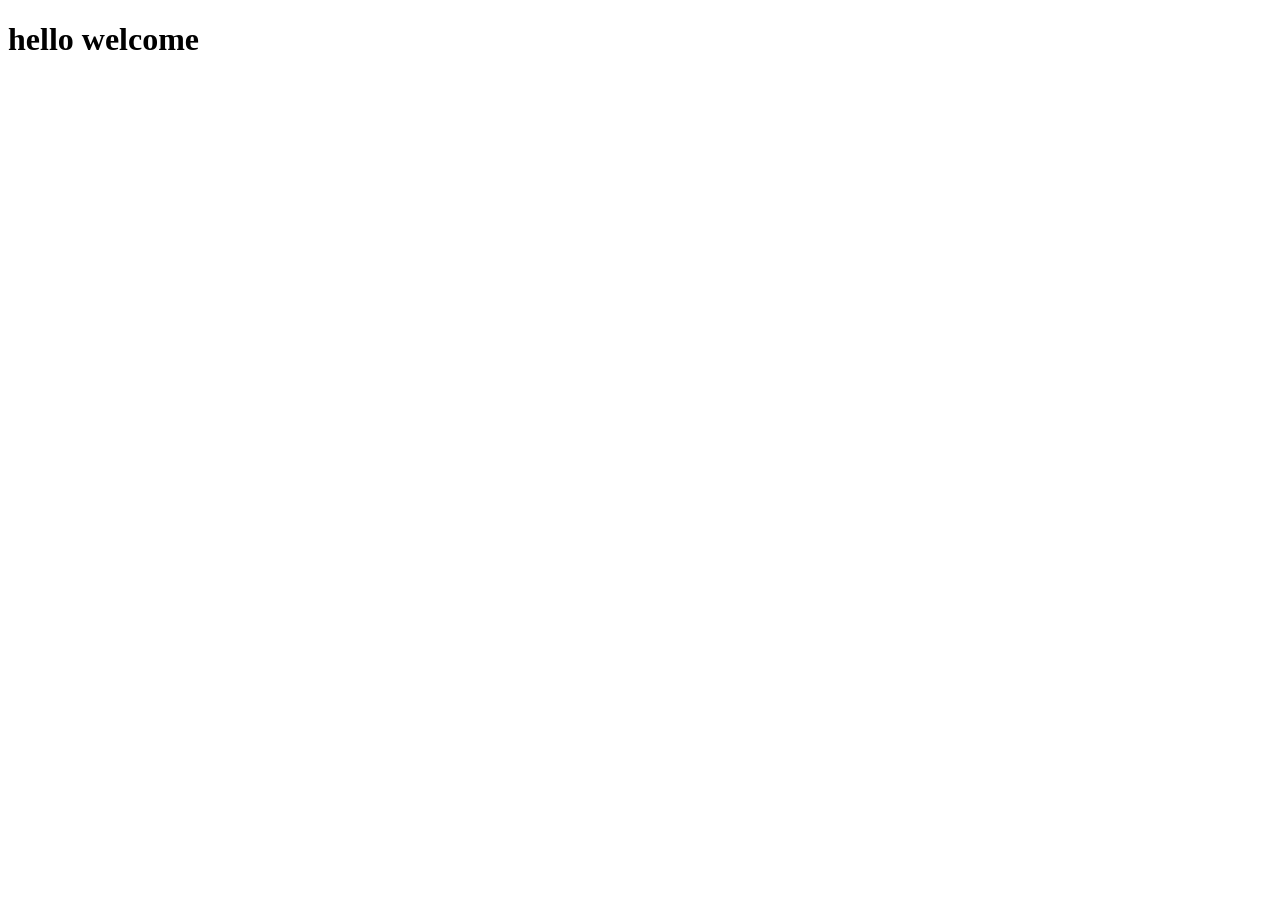
==== index2.html @ cd3be1b5 "Add files via upload" ====
<!DOCTYPE html>
<html lang="en">
<head>
    <meta charset="UTF-8">
    <meta name="viewport" content="width=device-width, initial-scale=1.0">
    <title>Document</title>
</head>
<body>
    <h1>hello welcome
        
    </h1>
</body>
</html>
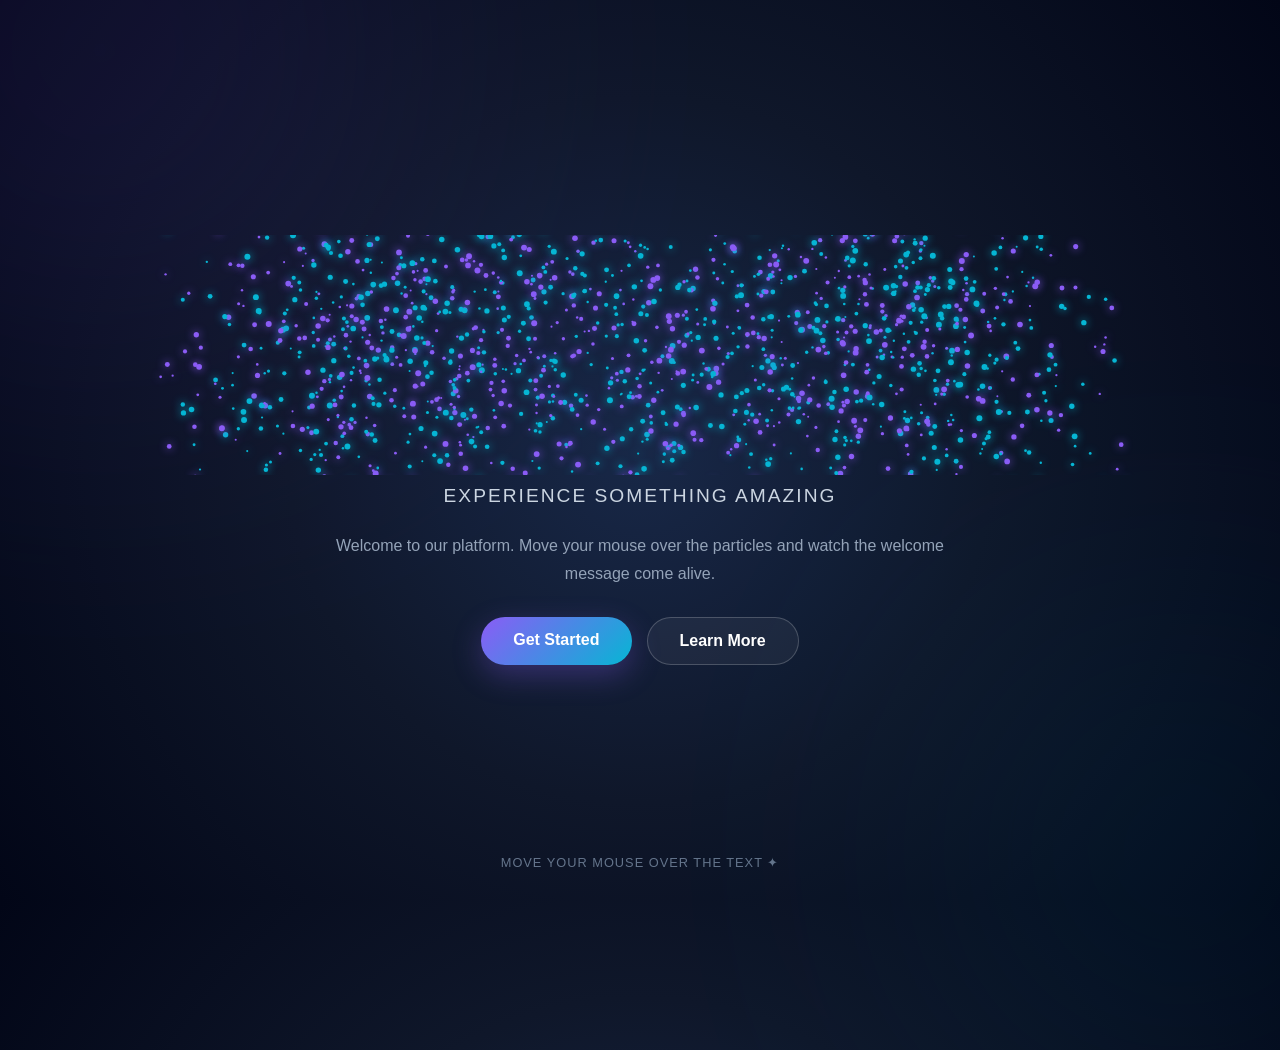
==== commit 8b32b0ba: "Update index2.html" ====
--- a/index2.html
+++ b/index2.html
@@ -3,11 +3,447 @@
 <head>
     <meta charset="UTF-8">
     <meta name="viewport" content="width=device-width, initial-scale=1.0">
-    <title>Document</title>
+
+    <title>Welcome</title>
+
+    <style>
+        * {
+            margin: 0;
+            padding: 0;
+            box-sizing: border-box;
+        }
+
+        body {
+            min-height: 100vh;
+            background: radial-gradient(
+                circle at center,
+                #182848 0%,
+                #0f172a 45%,
+                #020617 100%
+            );
+            color: white;
+            font-family: Arial, Helvetica, sans-serif;
+            overflow: hidden;
+        }
+
+        .welcome-page {
+            min-height: 100vh;
+            width: 100%;
+            display: flex;
+            flex-direction: column;
+            align-items: center;
+            justify-content: center;
+            position: relative;
+        }
+
+        /* Background glow */
+        .welcome-page::before {
+            content: "";
+            position: absolute;
+            width: 500px;
+            height: 500px;
+            background: #8b5cf6;
+            filter: blur(180px);
+            opacity: 0.18;
+            border-radius: 50%;
+            top: -200px;
+            left: -150px;
+        }
+
+        .welcome-page::after {
+            content: "";
+            position: absolute;
+            width: 400px;
+            height: 400px;
+            background: #06b6d4;
+            filter: blur(160px);
+            opacity: 0.12;
+            border-radius: 50%;
+            bottom: -150px;
+            right: -100px;
+        }
+
+        .content {
+            width: min(1200px, 95%);
+            text-align: center;
+            z-index: 2;
+        }
+
+        /* YOUR PARTICLE TEXT CSS */
+        .particle-text {
+            position: relative;
+            display: block;
+            width: 100%;
+            height: 100%;
+            min-height: 240px;
+            overflow: hidden;
+            touch-action: none;
+            isolation: isolate;
+        }
+
+        .particle-text__canvas {
+            position: absolute;
+            inset: 0;
+            display: block;
+            width: 100%;
+            height: 100%;
+            cursor: pointer;
+        }
+
+        .particle-text__sr {
+            position: absolute;
+            width: 1px;
+            height: 1px;
+            padding: 0;
+            margin: -1px;
+            overflow: hidden;
+            clip: rect(0, 0, 0, 0);
+            white-space: nowrap;
+            border: 0;
+        }
+
+        .subtitle {
+            font-size: 1.2rem;
+            color: #cbd5e1;
+            margin-top: 10px;
+            letter-spacing: 2px;
+            animation: fadeUp 1.5s ease;
+        }
+
+        .description {
+            max-width: 650px;
+            margin: 25px auto;
+            color: #94a3b8;
+            font-size: 1rem;
+            line-height: 1.7;
+        }
+
+        .buttons {
+            display: flex;
+            justify-content: center;
+            gap: 15px;
+            margin-top: 30px;
+            flex-wrap: wrap;
+        }
+
+        .btn {
+            padding: 14px 32px;
+            border-radius: 30px;
+            text-decoration: none;
+            font-size: 1rem;
+            font-weight: bold;
+            transition: 0.3s ease;
+        }
+
+        .btn-primary {
+            background: linear-gradient(135deg, #8b5cf6, #06b6d4);
+            color: white;
+            box-shadow: 0 10px 30px rgba(139, 92, 246, 0.3);
+        }
+
+        .btn-primary:hover {
+            transform: translateY(-4px);
+            box-shadow: 0 15px 40px rgba(139, 92, 246, 0.5);
+        }
+
+        .btn-secondary {
+            color: white;
+            border: 1px solid rgba(255,255,255,0.2);
+            background: rgba(255,255,255,0.05);
+        }
+
+        .btn-secondary:hover {
+            background: rgba(255,255,255,0.12);
+            transform: translateY(-4px);
+        }
+
+        .hint {
+            position: absolute;
+            bottom: 30px;
+            color: #64748b;
+            font-size: 0.8rem;
+            letter-spacing: 1px;
+            animation: pulse 2s infinite;
+        }
+
+        @keyframes fadeUp {
+            from {
+                opacity: 0;
+                transform: translateY(25px);
+            }
+
+            to {
+                opacity: 1;
+                transform: translateY(0);
+            }
+        }
+
+        @keyframes pulse {
+            0%, 100% {
+                opacity: 0.4;
+            }
+
+            50% {
+                opacity: 1;
+            }
+        }
+
+        @media (max-width: 600px) {
+            .particle-text {
+                min-height: 180px;
+            }
+
+            .subtitle {
+                font-size: 0.9rem;
+            }
+
+            .description {
+                font-size: 0.9rem;
+                padding: 0 15px;
+            }
+        }
+    </style>
 </head>
+
 <body>
-    <h1>hello welcome
-        
-    </h1>
+
+    <main class="welcome-page">
+
+        <div class="content">
+
+            <div class="particle-text" aria-label="WELCOME">
+                <canvas
+                    id="particleCanvas"
+                    class="particle-text__canvas"
+                    aria-hidden="true">
+                </canvas>
+
+                <span class="particle-text__sr">
+                    WELCOME
+                </span>
+            </div>
+
+            <p class="subtitle">
+                EXPERIENCE SOMETHING AMAZING
+            </p>
+
+            <p class="description">
+                Welcome to our platform. Move your mouse over the particles
+                and watch the welcome message come alive.
+            </p>
+
+            <div class="buttons">
+                <a href="index2.html" class="btn btn-primary">
+                    Get Started
+                </a>
+
+                <a href="#about" class="btn btn-secondary">
+                    Learn More
+                </a>
+            </div>
+
+        </div>
+
+        <div class="hint">
+            MOVE YOUR MOUSE OVER THE TEXT ✦
+        </div>
+
+    </main>
+
+
+    <script>
+        const canvas = document.getElementById("particleCanvas");
+        const container = document.querySelector(".particle-text");
+        const ctx = canvas.getContext("2d");
+
+        let particles = [];
+        let mouse = {
+            x: null,
+            y: null,
+            radius: 100
+        };
+
+        function resizeCanvas() {
+            const rect = container.getBoundingClientRect();
+
+            canvas.width = rect.width;
+            canvas.height = rect.height;
+
+            createParticles();
+        }
+
+
+        function createParticles() {
+
+            particles = [];
+
+            const offscreenCanvas = document.createElement("canvas");
+            const offCtx = offscreenCanvas.getContext("2d");
+
+            offscreenCanvas.width = canvas.width;
+            offscreenCanvas.height = canvas.height;
+
+            let fontSize = Math.min(canvas.width * 0.16, 150);
+
+            if (canvas.width < 600) {
+                fontSize = canvas.width * 0.13;
+            }
+
+            offCtx.fillStyle = "white";
+            offCtx.textAlign = "center";
+            offCtx.textBaseline = "middle";
+
+            offCtx.font = `900 ${fontSize}px Arial`;
+
+            offCtx.fillText(
+                "WELCOME",
+                canvas.width / 2,
+                canvas.height / 2
+            );
+
+            const imageData = offCtx.getImageData(
+                0,
+                0,
+                canvas.width,
+                canvas.height
+            );
+
+            const density = 5;
+
+            for (let y = 0; y < canvas.height; y += density) {
+
+                for (let x = 0; x < canvas.width; x += density) {
+
+                    const index = (y * canvas.width + x) * 4;
+
+                    if (imageData.data[index + 3] > 128) {
+
+                        particles.push({
+                            x: x + (Math.random() - 0.5) * 250,
+                            y: y + (Math.random() - 0.5) * 250,
+
+                            targetX: x,
+                            targetY: y,
+
+                            size: Math.random() * 2 + 1,
+
+                            speed: Math.random() * 0.08 + 0.04,
+
+                            color: Math.random() > 0.5
+                                ? "#8b5cf6"
+                                : "#06b6d4"
+                        });
+                    }
+                }
+            }
+        }
+
+
+        function animate() {
+
+            ctx.clearRect(
+                0,
+                0,
+                canvas.width,
+                canvas.height
+            );
+
+            particles.forEach(particle => {
+
+                let dx = particle.targetX - particle.x;
+                let dy = particle.targetY - particle.y;
+
+                particle.x += dx * particle.speed;
+                particle.y += dy * particle.speed;
+
+
+                if (mouse.x !== null) {
+
+                    let mouseDx = particle.x - mouse.x;
+                    let mouseDy = particle.y - mouse.y;
+
+                    let distance = Math.sqrt(
+                        mouseDx * mouseDx +
+                        mouseDy * mouseDy
+                    );
+
+                    if (distance < mouse.radius) {
+
+                        let force =
+                            (mouse.radius - distance) /
+                            mouse.radius;
+
+                        particle.x +=
+                            (mouseDx / distance) *
+                            force * 15;
+
+                        particle.y +=
+                            (mouseDy / distance) *
+                            force * 15;
+                    }
+                }
+
+
+                ctx.fillStyle = particle.color;
+
+                ctx.shadowBlur = 8;
+                ctx.shadowColor = particle.color;
+
+                ctx.beginPath();
+
+                ctx.arc(
+                    particle.x,
+                    particle.y,
+                    particle.size,
+                    0,
+                    Math.PI * 2
+                );
+
+                ctx.fill();
+
+                ctx.shadowBlur = 0;
+            });
+
+            requestAnimationFrame(animate);
+        }
+
+
+        canvas.addEventListener("mousemove", event => {
+
+            const rect = canvas.getBoundingClientRect();
+
+            mouse.x = event.clientX - rect.left;
+            mouse.y = event.clientY - rect.top;
+        });
+
+
+        canvas.addEventListener("mouseleave", () => {
+
+            mouse.x = null;
+            mouse.y = null;
+        });
+
+
+        canvas.addEventListener("click", () => {
+
+            particles.forEach(particle => {
+
+                particle.x =
+                    particle.targetX +
+                    (Math.random() - 0.5) * 300;
+
+                particle.y =
+                    particle.targetY +
+                    (Math.random() - 0.5) * 300;
+            });
+        });
+
+
+        window.addEventListener("resize", resizeCanvas);
+
+        resizeCanvas();
+        animate();
+    </script>
+
 </body>
-</html>+</html>
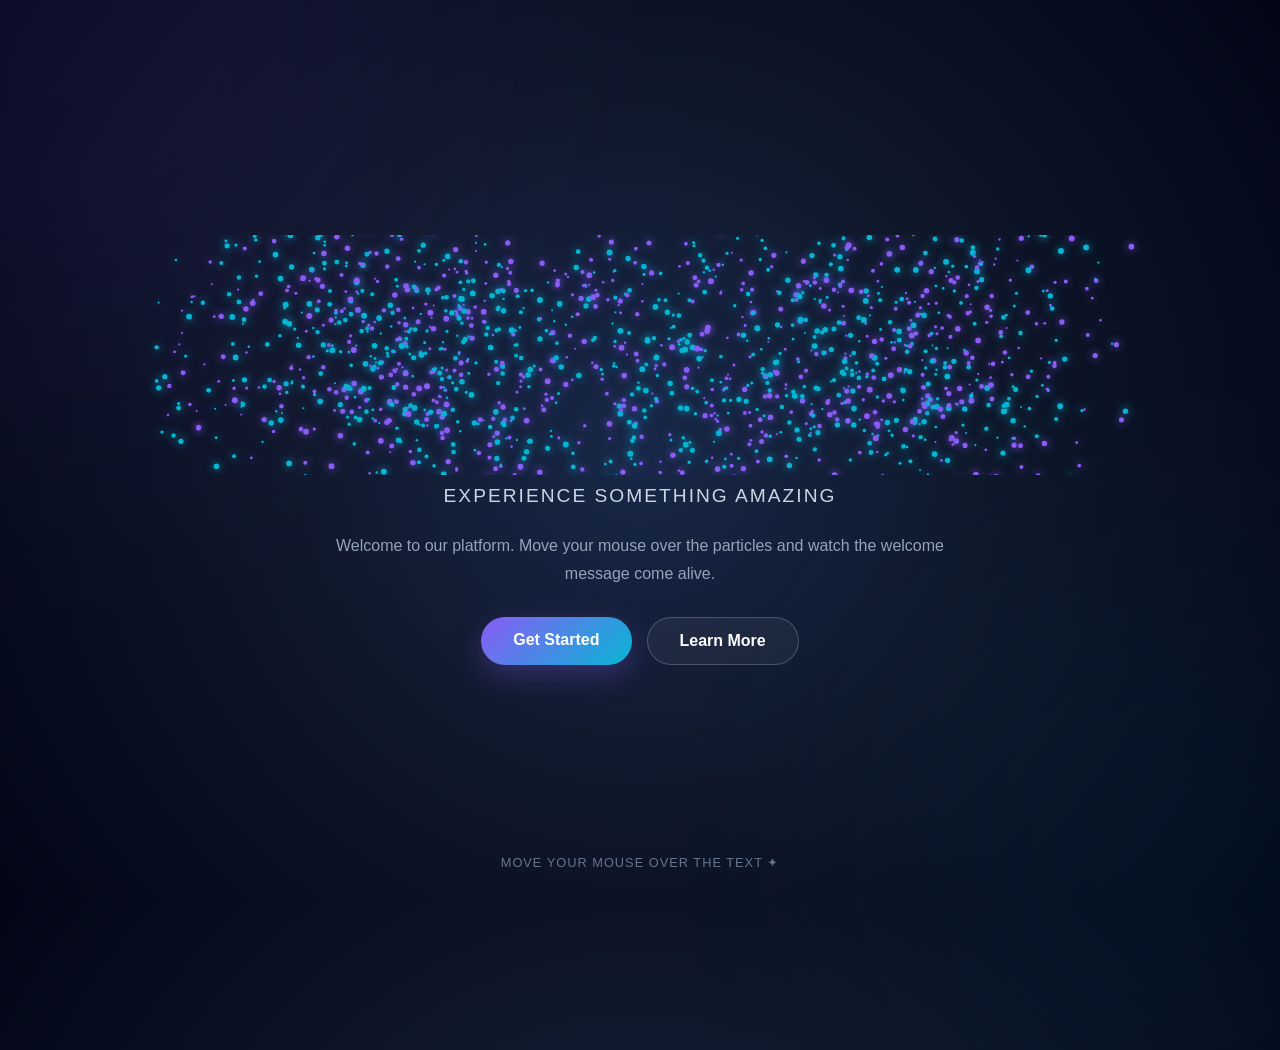
==== commit 8da865af: "Update index2.html" ====
--- a/index2.html
+++ b/index2.html
@@ -219,7 +219,7 @@
                 </canvas>
 
                 <span class="particle-text__sr">
-                    WELCOME
+                    WELCOME ASHISH
                 </span>
             </div>
 
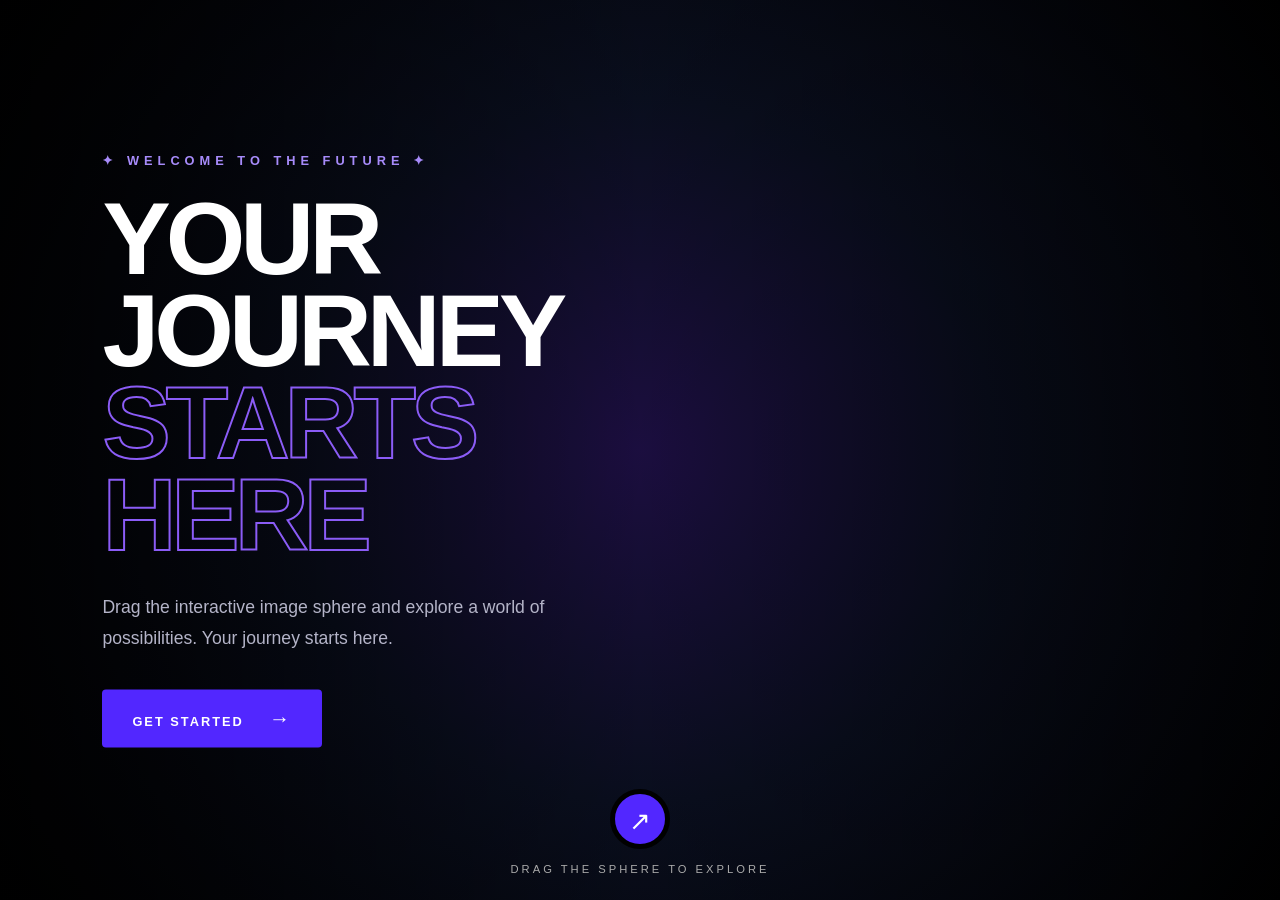
==== commit b40d1892: "Update index2.html" ====
--- a/index2.html
+++ b/index2.html
@@ -13,193 +13,301 @@
             box-sizing: border-box;
         }
 
+        html,
         body {
-            min-height: 100vh;
-            background: radial-gradient(
-                circle at center,
-                #182848 0%,
-                #0f172a 45%,
-                #020617 100%
-            );
-            color: white;
-            font-family: Arial, Helvetica, sans-serif;
-            overflow: hidden;
-        }
-
-        .welcome-page {
-            min-height: 100vh;
-            width: 100%;
-            display: flex;
-            flex-direction: column;
-            align-items: center;
-            justify-content: center;
-            position: relative;
-        }
-
-        /* Background glow */
-        .welcome-page::before {
-            content: "";
-            position: absolute;
-            width: 500px;
-            height: 500px;
-            background: #8b5cf6;
-            filter: blur(180px);
-            opacity: 0.18;
-            border-radius: 50%;
-            top: -200px;
-            left: -150px;
-        }
-
-        .welcome-page::after {
-            content: "";
-            position: absolute;
-            width: 400px;
-            height: 400px;
-            background: #06b6d4;
-            filter: blur(160px);
-            opacity: 0.12;
-            border-radius: 50%;
-            bottom: -150px;
-            right: -100px;
-        }
-
-        .content {
-            width: min(1200px, 95%);
-            text-align: center;
-            z-index: 2;
-        }
-
-        /* YOUR PARTICLE TEXT CSS */
-        .particle-text {
-            position: relative;
-            display: block;
             width: 100%;
             height: 100%;
-            min-height: 240px;
             overflow: hidden;
+            font-family: Arial, Helvetica, sans-serif;
+            background: #000;
+            color: white;
+        }
+
+        /* ================================
+           INFINITE GRID MENU CANVAS
+        ================================= */
+
+        #infinite-grid-menu-canvas {
+            cursor: grab;
+            width: 100%;
+            height: 100%;
+            overflow: hidden;
+            position: relative;
+            outline: none;
+            display: block;
             touch-action: none;
-            isolation: isolate;
-        }
-
-        .particle-text__canvas {
+        }
+
+        #infinite-grid-menu-canvas:active {
+            cursor: grabbing;
+        }
+
+        /* ================================
+           PAGE
+        ================================= */
+
+        .welcome-page {
+            position: relative;
+            width: 100%;
+            height: 100vh;
+            overflow: hidden;
+            background:
+                radial-gradient(circle at 50% 50%,
+                    #20104a 0%,
+                    #0b1022 45%,
+                    #000 100%);
+        }
+
+        /* Dark overlay */
+
+        .overlay {
             position: absolute;
             inset: 0;
+            z-index: 2;
+            pointer-events: none;
+            background:
+                linear-gradient(
+                    90deg,
+                    rgba(0, 0, 0, 0.78) 0%,
+                    rgba(0, 0, 0, 0.15) 50%,
+                    rgba(0, 0, 0, 0.55) 100%
+                );
+        }
+
+        /* ================================
+           LEFT WELCOME CONTENT
+        ================================= */
+
+        .welcome-content {
+            position: absolute;
+            z-index: 5;
+            left: 8%;
+            top: 50%;
+            transform: translateY(-50%);
+            max-width: 650px;
+            pointer-events: none;
+        }
+
+        .small-title {
+            color: #a78bfa;
+            font-size: 0.8rem;
+            letter-spacing: 5px;
+            margin-bottom: 25px;
+            font-weight: bold;
+        }
+
+        .welcome-content h1 {
+            font-size: clamp(3.5rem, 8vw, 8rem);
+            line-height: 0.9;
+            font-weight: 900;
+            letter-spacing: -5px;
+            margin-bottom: 30px;
+        }
+
+        .welcome-content h1 span {
             display: block;
-            width: 100%;
-            height: 100%;
+            color: transparent;
+            -webkit-text-stroke: 2px #8b5cf6;
+        }
+
+        .welcome-description {
+            max-width: 500px;
+            color: #b4b4c8;
+            font-size: 1.1rem;
+            line-height: 1.8;
+            margin-bottom: 35px;
+        }
+
+        /* ================================
+           START BUTTON
+        ================================= */
+
+        .start-button {
+            pointer-events: auto;
+            border: none;
+            background: #5227ff;
+            color: white;
+            padding: 17px 30px;
+            font-size: 0.8rem;
+            font-weight: 800;
+            letter-spacing: 2px;
             cursor: pointer;
-        }
-
-        .particle-text__sr {
+            transition: 0.3s ease;
+            border-radius: 4px;
+        }
+
+        .start-button span {
+            margin-left: 20px;
+            font-size: 1.3rem;
+        }
+
+        .start-button:hover {
+            background: white;
+            color: #5227ff;
+            transform: translateY(-5px);
+            box-shadow: 0 15px 50px rgba(82, 39, 255, 0.5);
+        }
+
+        /* ================================
+           ACTIVE FACE TITLE
+        ================================= */
+
+        .face-title {
+            user-select: none;
             position: absolute;
-            width: 1px;
-            height: 1px;
-            padding: 0;
-            margin: -1px;
-            overflow: hidden;
-            clip: rect(0, 0, 0, 0);
-            white-space: nowrap;
-            border: 0;
-        }
-
-        .subtitle {
+            z-index: 10;
+            font-weight: 900;
+            font-size: 3rem;
+            left: 1.6em;
+            top: 50%;
+        }
+
+        .face-title {
+            position: absolute;
+            top: 50%;
+            transform: translate(20%, -50%);
+        }
+
+        .face-title.active {
+            opacity: 1;
+            transform: translate(20%, -50%);
+            pointer-events: auto;
+            transition: 0.5s ease;
+        }
+
+        .face-title.inactive {
+            pointer-events: none;
+            opacity: 0;
+            transition: 0.1s ease;
+        }
+
+        /* ================================
+           FACE DESCRIPTION
+        ================================= */
+
+        .face-description {
+            user-select: none;
+            position: absolute;
+            z-index: 10;
+            max-width: 10ch;
+            top: 50%;
             font-size: 1.2rem;
-            color: #cbd5e1;
-            margin-top: 10px;
-            letter-spacing: 2px;
-            animation: fadeUp 1.5s ease;
-        }
-
-        .description {
-            max-width: 650px;
-            margin: 25px auto;
-            color: #94a3b8;
-            font-size: 1rem;
-            line-height: 1.7;
-        }
-
-        .buttons {
-            display: flex;
-            justify-content: center;
-            gap: 15px;
-            margin-top: 30px;
-            flex-wrap: wrap;
-        }
-
-        .btn {
-            padding: 14px 32px;
-            border-radius: 30px;
-            text-decoration: none;
-            font-size: 1rem;
-            font-weight: bold;
-            transition: 0.3s ease;
-        }
-
-        .btn-primary {
-            background: linear-gradient(135deg, #8b5cf6, #06b6d4);
-            color: white;
-            box-shadow: 0 10px 30px rgba(139, 92, 246, 0.3);
-        }
-
-        .btn-primary:hover {
-            transform: translateY(-4px);
-            box-shadow: 0 15px 40px rgba(139, 92, 246, 0.5);
-        }
-
-        .btn-secondary {
-            color: white;
-            border: 1px solid rgba(255,255,255,0.2);
-            background: rgba(255,255,255,0.05);
-        }
-
-        .btn-secondary:hover {
-            background: rgba(255,255,255,0.12);
-            transform: translateY(-4px);
-        }
-
-        .hint {
+            right: 1%;
+            transform: translate(0, -50%);
+        }
+
+        .face-description.active {
+            opacity: 1;
+            transform: translate(-90%, -50%);
+            pointer-events: auto;
+            transition: 0.5s ease;
+        }
+
+        .face-description.inactive {
+            pointer-events: none;
+            transform: translate(-60%, -50%);
+            opacity: 0;
+            transition: 0.1s ease;
+        }
+
+        /* ================================
+           ROUND ACTION BUTTON
+        ================================= */
+
+        .action-button {
             position: absolute;
-            bottom: 30px;
-            color: #64748b;
-            font-size: 0.8rem;
-            letter-spacing: 1px;
-            animation: pulse 2s infinite;
-        }
-
-        @keyframes fadeUp {
-            from {
-                opacity: 0;
-                transform: translateY(25px);
-            }
-
-            to {
+            left: 50%;
+            z-index: 10;
+            width: 60px;
+            height: 60px;
+            display: grid;
+            place-items: center;
+            background: #5227ff;
+            border: none;
+            border-radius: 50%;
+            cursor: pointer;
+            border: 5px solid #000;
+        }
+
+        .action-button-icon {
+            user-select: none;
+            position: relative;
+            color: #fff;
+            top: 2px;
+            font-size: 26px;
+        }
+
+        .action-button.active {
+            bottom: 3.8em;
+            transform: translateX(-50%) scale(1);
+            opacity: 1;
+            pointer-events: auto;
+            transition: 0.5s ease;
+        }
+
+        .action-button.inactive {
+            bottom: -80px;
+            transform: translateX(-50%) scale(0);
+            opacity: 0;
+            pointer-events: none;
+            transition: 0.1s ease;
+        }
+
+        /* ================================
+           BOTTOM DRAG HINT
+        ================================= */
+
+        .drag-hint {
+            position: absolute;
+            z-index: 8;
+            bottom: 25px;
+            left: 50%;
+            transform: translateX(-50%);
+            color: #aaa;
+            font-size: 0.7rem;
+            letter-spacing: 3px;
+            pointer-events: none;
+            animation: floatHint 2s infinite ease-in-out;
+        }
+
+        @keyframes floatHint {
+            0%, 100% {
+                transform: translateX(-50%) translateY(0);
+                opacity: 0.5;
+            }
+
+            50% {
+                transform: translateX(-50%) translateY(7px);
                 opacity: 1;
-                transform: translateY(0);
-            }
-        }
-
-        @keyframes pulse {
-            0%, 100% {
-                opacity: 0.4;
-            }
-
-            50% {
-                opacity: 1;
-            }
-        }
-
-        @media (max-width: 600px) {
-            .particle-text {
-                min-height: 180px;
-            }
-
-            .subtitle {
-                font-size: 0.9rem;
-            }
-
-            .description {
-                font-size: 0.9rem;
-                padding: 0 15px;
+            }
+        }
+
+        @media (max-width: 1500px) {
+            .face-title,
+            .face-description {
+                display: none;
+            }
+        }
+
+        @media (max-width: 768px) {
+
+            .welcome-content {
+                left: 30px;
+                right: 30px;
+                top: 42%;
+            }
+
+            .welcome-content h1 {
+                letter-spacing: -2px;
+            }
+
+            .welcome-description {
+                font-size: 0.95rem;
+            }
+
+            .small-title {
+                font-size: 0.65rem;
+                letter-spacing: 3px;
             }
         }
     </style>
@@ -207,243 +315,678 @@
 
 <body>
 
-    <main class="welcome-page">
-
-        <div class="content">
-
-            <div class="particle-text" aria-label="WELCOME">
-                <canvas
-                    id="particleCanvas"
-                    class="particle-text__canvas"
-                    aria-hidden="true">
-                </canvas>
-
-                <span class="particle-text__sr">
-                    WELCOME ASHISH
-                </span>
-            </div>
-
-            <p class="subtitle">
-                EXPERIENCE SOMETHING AMAZING
+    <div class="welcome-page">
+
+        <!-- INTERACTIVE CANVAS -->
+        <canvas id="infinite-grid-menu-canvas"></canvas>
+
+        <!-- DARK OVERLAY -->
+        <div class="overlay"></div>
+
+        <!-- MAIN CONTENT -->
+        <div class="welcome-content">
+
+            <p class="small-title">
+                ✦ WELCOME TO THE FUTURE ✦
             </p>
 
-            <p class="description">
-                Welcome to our platform. Move your mouse over the particles
-                and watch the welcome message come alive.
+            <h1>
+                YOUR JOURNEY
+                <span>STARTS HERE</span>
+            </h1>
+
+            <p class="welcome-description">
+                Drag the interactive image sphere and explore a world
+                of possibilities. Your journey starts here.
             </p>
 
-            <div class="buttons">
-                <a href="index2.html" class="btn btn-primary">
-                    Get Started
-                </a>
-
-                <a href="#about" class="btn btn-secondary">
-                    Learn More
-                </a>
-            </div>
+            <button class="start-button" onclick="goNext()">
+                GET STARTED
+                <span>→</span>
+            </button>
 
         </div>
 
-        <div class="hint">
-            MOVE YOUR MOUSE OVER THE TEXT ✦
+        <!-- ACTIVE ITEM TITLE -->
+        <h2 id="faceTitle" class="face-title active">
+            WELCOME
+        </h2>
+
+        <!-- ACTIVE ITEM DESCRIPTION -->
+        <p id="faceDescription" class="face-description active">
+            Explore the experience
+        </p>
+
+        <!-- ROUND BUTTON -->
+        <button
+            id="actionButton"
+            class="action-button active"
+            onclick="goNext()"
+        >
+            <span class="action-button-icon">↗</span>
+        </button>
+
+        <!-- HINT -->
+        <div class="drag-hint">
+            DRAG THE SPHERE TO EXPLORE
         </div>
 
-    </main>
+    </div>
 
 
     <script>
-        const canvas = document.getElementById("particleCanvas");
-        const container = document.querySelector(".particle-text");
+
+        /* ==========================================
+           CANVAS SETUP
+        ========================================== */
+
+        const canvas = document.getElementById(
+            "infinite-grid-menu-canvas"
+        );
+
         const ctx = canvas.getContext("2d");
 
-        let particles = [];
-        let mouse = {
-            x: null,
-            y: null,
-            radius: 100
-        };
+        let width;
+        let height;
+
+        let rotationX = 0;
+        let rotationY = 0;
+
+        let velocityX = 0;
+        let velocityY = 0;
+
+        let isDragging = false;
+
+        let previousX = 0;
+        let previousY = 0;
+
+
+        /* ==========================================
+           MENU ITEMS
+        ========================================== */
+
+        const items = [
+            {
+                title: "WELCOME",
+                description: "Explore the experience",
+                image:
+                "https://images.unsplash.com/photo-1519608487953-e999c86e7455?q=80&w=600&auto=format"
+            },
+            {
+                title: "DISCOVER",
+                description: "Find something amazing",
+                image:
+                "https://images.unsplash.com/photo-1500530855697-b586d89ba3ee?q=80&w=600&auto=format"
+            },
+            {
+                title: "EXPLORE",
+                description: "A new world awaits you",
+                image:
+                "https://images.unsplash.com/photo-1534796636912-3b95b3ab5986?q=80&w=600&auto=format"
+            },
+            {
+                title: "CREATE",
+                description: "Turn ideas into reality",
+                image:
+                "https://images.unsplash.com/photo-1462331940025-496dfbfc7564?q=80&w=600&auto=format"
+            },
+            {
+                title: "CONNECT",
+                description: "Connect with the future",
+                image:
+                "https://images.unsplash.com/photo-1500534623283-312aade485b7?q=80&w=600&auto=format"
+            },
+            {
+                title: "START",
+                description: "Begin your journey now",
+                image:
+                "https://images.unsplash.com/photo-1446776811953-b23d57bd21aa?q=80&w=600&auto=format"
+            }
+        ];
+
+
+        /* ==========================================
+           LOAD IMAGES
+        ========================================== */
+
+        const loadedImages = [];
+
+        let loadedCount = 0;
+
+        items.forEach((item, index) => {
+
+            const image = new Image();
+
+            image.crossOrigin = "anonymous";
+
+            image.onload = function() {
+                loadedCount++;
+
+                if (loadedCount === items.length) {
+                    animate();
+                }
+            };
+
+            image.src = item.image;
+
+            loadedImages[index] = image;
+        });
+
+
+        /* ==========================================
+           RESIZE CANVAS
+        ========================================== */
 
         function resizeCanvas() {
-            const rect = container.getBoundingClientRect();
-
-            canvas.width = rect.width;
-            canvas.height = rect.height;
-
-            createParticles();
-        }
-
-
-        function createParticles() {
-
-            particles = [];
-
-            const offscreenCanvas = document.createElement("canvas");
-            const offCtx = offscreenCanvas.getContext("2d");
-
-            offscreenCanvas.width = canvas.width;
-            offscreenCanvas.height = canvas.height;
-
-            let fontSize = Math.min(canvas.width * 0.16, 150);
-
-            if (canvas.width < 600) {
-                fontSize = canvas.width * 0.13;
-            }
-
-            offCtx.fillStyle = "white";
-            offCtx.textAlign = "center";
-            offCtx.textBaseline = "middle";
-
-            offCtx.font = `900 ${fontSize}px Arial`;
-
-            offCtx.fillText(
-                "WELCOME",
-                canvas.width / 2,
-                canvas.height / 2
-            );
-
-            const imageData = offCtx.getImageData(
-                0,
-                0,
-                canvas.width,
-                canvas.height
-            );
-
-            const density = 5;
-
-            for (let y = 0; y < canvas.height; y += density) {
-
-                for (let x = 0; x < canvas.width; x += density) {
-
-                    const index = (y * canvas.width + x) * 4;
-
-                    if (imageData.data[index + 3] > 128) {
-
-                        particles.push({
-                            x: x + (Math.random() - 0.5) * 250,
-                            y: y + (Math.random() - 0.5) * 250,
-
-                            targetX: x,
-                            targetY: y,
-
-                            size: Math.random() * 2 + 1,
-
-                            speed: Math.random() * 0.08 + 0.04,
-
-                            color: Math.random() > 0.5
-                                ? "#8b5cf6"
-                                : "#06b6d4"
-                        });
-                    }
-                }
-            }
-        }
-
-
-        function animate() {
+
+            width = canvas.width = window.innerWidth;
+            height = canvas.height = window.innerHeight;
+        }
+
+        resizeCanvas();
+
+        window.addEventListener(
+            "resize",
+            resizeCanvas
+        );
+
+
+        /* ==========================================
+           3D ROTATION FUNCTION
+        ========================================== */
+
+        function rotatePoint(x, y, z) {
+
+            /* Rotate around Y axis */
+
+            let cosY = Math.cos(rotationY);
+            let sinY = Math.sin(rotationY);
+
+            let x1 = x * cosY - z * sinY;
+            let z1 = x * sinY + z * cosY;
+
+
+            /* Rotate around X axis */
+
+            let cosX = Math.cos(rotationX);
+            let sinX = Math.sin(rotationX);
+
+            let y1 = y * cosX - z1 * sinX;
+            let z2 = y * sinX + z1 * cosX;
+
+            return {
+                x: x1,
+                y: y1,
+                z: z2
+            };
+        }
+
+
+        /* ==========================================
+           CREATE SPHERE POSITIONS
+        ========================================== */
+
+        function getSpherePoints(count) {
+
+            const points = [];
+
+            const goldenAngle =
+                Math.PI * (3 - Math.sqrt(5));
+
+            for (let i = 0; i < count; i++) {
+
+                const y =
+                    1 - (i / (count - 1)) * 2;
+
+                const radius =
+                    Math.sqrt(1 - y * y);
+
+                const theta =
+                    goldenAngle * i;
+
+                const x =
+                    Math.cos(theta) * radius;
+
+                const z =
+                    Math.sin(theta) * radius;
+
+                points.push({
+                    x: x,
+                    y: y,
+                    z: z,
+                    itemIndex: i % items.length
+                });
+            }
+
+            return points;
+        }
+
+
+        const spherePoints = getSpherePoints(42);
+
+
+        /* ==========================================
+           UPDATE ACTIVE ITEM
+        ========================================== */
+
+        let currentActiveIndex = 0;
+
+
+        function updateActiveItem(index) {
+
+            if (index === currentActiveIndex) return;
+
+            currentActiveIndex = index;
+
+            const title =
+                document.getElementById("faceTitle");
+
+            const description =
+                document.getElementById("faceDescription");
+
+
+            title.classList.remove("active");
+            title.classList.add("inactive");
+
+            description.classList.remove("active");
+            description.classList.add("inactive");
+
+
+            setTimeout(() => {
+
+                title.textContent =
+                    items[index].title;
+
+                description.textContent =
+                    items[index].description;
+
+
+                title.classList.remove("inactive");
+                title.classList.add("active");
+
+                description.classList.remove("inactive");
+                description.classList.add("active");
+
+            }, 150);
+        }
+
+
+        /* ==========================================
+           DRAW SPHERE
+        ========================================== */
+
+        function drawSphere() {
 
             ctx.clearRect(
                 0,
                 0,
-                canvas.width,
-                canvas.height
+                width,
+                height
             );
 
-            particles.forEach(particle => {
-
-                let dx = particle.targetX - particle.x;
-                let dy = particle.targetY - particle.y;
-
-                particle.x += dx * particle.speed;
-                particle.y += dy * particle.speed;
-
-
-                if (mouse.x !== null) {
-
-                    let mouseDx = particle.x - mouse.x;
-                    let mouseDy = particle.y - mouse.y;
-
-                    let distance = Math.sqrt(
-                        mouseDx * mouseDx +
-                        mouseDy * mouseDy
+
+            const centerX =
+                width * 0.70;
+
+            const centerY =
+                height * 0.50;
+
+
+            let radius =
+                Math.min(width, height) * 0.32;
+
+
+            if (width < 768) {
+
+                radius =
+                    Math.min(width, height) * 0.38;
+            }
+
+
+            const projected = [];
+
+
+            spherePoints.forEach(point => {
+
+                const rotated =
+                    rotatePoint(
+                        point.x,
+                        point.y,
+                        point.z
                     );
 
-                    if (distance < mouse.radius) {
-
-                        let force =
-                            (mouse.radius - distance) /
-                            mouse.radius;
-
-                        particle.x +=
-                            (mouseDx / distance) *
-                            force * 15;
-
-                        particle.y +=
-                            (mouseDy / distance) *
-                            force * 15;
-                    }
+
+                const perspective =
+                    1.6 / (2.8 - rotated.z);
+
+
+                projected.push({
+                    x:
+                        centerX +
+                        rotated.x *
+                        radius *
+                        perspective,
+
+                    y:
+                        centerY +
+                        rotated.y *
+                        radius *
+                        perspective,
+
+                    z: rotated.z,
+
+                    scale: perspective,
+
+                    itemIndex:
+                        point.itemIndex
+                });
+            });
+
+
+            /* Draw back images first */
+
+            projected.sort(
+                (a, b) => a.z - b.z
+            );
+
+
+            let nearest =
+                projected[0];
+
+
+            projected.forEach(point => {
+
+                if (point.z > nearest.z) {
+                    nearest = point;
                 }
 
 
-                ctx.fillStyle = particle.color;
-
-                ctx.shadowBlur = 8;
-                ctx.shadowColor = particle.color;
+                const image =
+                    loadedImages[point.itemIndex];
+
+
+                const size =
+                    115 *
+                    point.scale;
+
+
+                ctx.save();
+
+
+                /* Fade images at back */
+
+                ctx.globalAlpha =
+                    Math.max(
+                        0.18,
+                        (point.z + 1.5) / 2.5
+                    );
+
 
                 ctx.beginPath();
 
                 ctx.arc(
-                    particle.x,
-                    particle.y,
-                    particle.size,
+                    point.x,
+                    point.y,
+                    size / 2,
                     0,
                     Math.PI * 2
                 );
 
-                ctx.fill();
-
-                ctx.shadowBlur = 0;
+                ctx.clip();
+
+
+                if (
+                    image &&
+                    image.complete
+                ) {
+
+                    ctx.drawImage(
+                        image,
+                        point.x - size / 2,
+                        point.y - size / 2,
+                        size,
+                        size
+                    );
+
+                } else {
+
+                    ctx.fillStyle =
+                        "#5227ff";
+
+                    ctx.fill();
+                }
+
+
+                ctx.restore();
+
+
+                /* Circle border */
+
+                ctx.save();
+
+                ctx.beginPath();
+
+                ctx.arc(
+                    point.x,
+                    point.y,
+                    size / 2,
+                    0,
+                    Math.PI * 2
+                );
+
+
+                ctx.strokeStyle =
+                    point.z > 0
+                        ? "rgba(255,255,255,0.5)"
+                        : "rgba(255,255,255,0.15)";
+
+
+                ctx.lineWidth = 2;
+
+                ctx.stroke();
+
+                ctx.restore();
             });
 
-            requestAnimationFrame(animate);
-        }
-
-
-        canvas.addEventListener("mousemove", event => {
-
-            const rect = canvas.getBoundingClientRect();
-
-            mouse.x = event.clientX - rect.left;
-            mouse.y = event.clientY - rect.top;
-        });
-
-
-        canvas.addEventListener("mouseleave", () => {
-
-            mouse.x = null;
-            mouse.y = null;
-        });
-
-
-        canvas.addEventListener("click", () => {
-
-            particles.forEach(particle => {
-
-                particle.x =
-                    particle.targetX +
-                    (Math.random() - 0.5) * 300;
-
-                particle.y =
-                    particle.targetY +
-                    (Math.random() - 0.5) * 300;
-            });
-        });
-
-
-        window.addEventListener("resize", resizeCanvas);
-
-        resizeCanvas();
-        animate();
+
+            /* Update active card */
+
+            updateActiveItem(
+                nearest.itemIndex
+            );
+        }
+
+
+        /* ==========================================
+           ANIMATION
+        ========================================== */
+
+        function animate() {
+
+            if (!isDragging) {
+
+                rotationY +=
+                    velocityY;
+
+                rotationX +=
+                    velocityX;
+
+
+                velocityY *= 0.96;
+                velocityX *= 0.96;
+
+
+                if (
+                    Math.abs(velocityY) < 0.0001
+                ) {
+                    velocityY = 0.002;
+                }
+
+            }
+
+
+            drawSphere();
+
+            requestAnimationFrame(
+                animate
+            );
+        }
+
+
+        /* ==========================================
+           MOUSE CONTROLS
+        ========================================== */
+
+        canvas.addEventListener(
+            "mousedown",
+            function(event) {
+
+                isDragging = true;
+
+                previousX =
+                    event.clientX;
+
+                previousY =
+                    event.clientY;
+
+
+                velocityX = 0;
+                velocityY = 0;
+            }
+        );
+
+
+        window.addEventListener(
+            "mousemove",
+            function(event) {
+
+                if (!isDragging) return;
+
+
+                const deltaX =
+                    event.clientX -
+                    previousX;
+
+                const deltaY =
+                    event.clientY -
+                    previousY;
+
+
+                rotationY +=
+                    deltaX * 0.008;
+
+                rotationX +=
+                    deltaY * 0.008;
+
+
+                velocityY =
+                    deltaX * 0.0008;
+
+                velocityX =
+                    deltaY * 0.0008;
+
+
+                previousX =
+                    event.clientX;
+
+                previousY =
+                    event.clientY;
+            }
+        );
+
+
+        window.addEventListener(
+            "mouseup",
+            function() {
+
+                isDragging = false;
+            }
+        );
+
+
+        /* ==========================================
+           TOUCH CONTROLS
+        ========================================== */
+
+        canvas.addEventListener(
+            "touchstart",
+            function(event) {
+
+                isDragging = true;
+
+                const touch =
+                    event.touches[0];
+
+                previousX =
+                    touch.clientX;
+
+                previousY =
+                    touch.clientY;
+            }
+        );
+
+
+        canvas.addEventListener(
+            "touchmove",
+            function(event) {
+
+                if (!isDragging) return;
+
+                const touch =
+                    event.touches[0];
+
+
+                const deltaX =
+                    touch.clientX -
+                    previousX;
+
+                const deltaY =
+                    touch.clientY -
+                    previousY;
+
+
+                rotationY +=
+                    deltaX * 0.008;
+
+                rotationX +=
+                    deltaY * 0.008;
+
+
+                previousX =
+                    touch.clientX;
+
+                previousY =
+                    touch.clientY;
+
+            }
+        );
+
+
+        canvas.addEventListener(
+            "touchend",
+            function() {
+
+                isDragging = false;
+            }
+        );
+
+
+        /* ==========================================
+           BUTTON
+        ========================================== */
+
+        function goNext() {
+
+            /*
+              CHANGE THIS FILE NAME
+              TO THE PAGE YOU WANT
+            */
+
+           window.location.href = "dashboard.html ";
+        }
+
     </script>
+
 
 </body>
 </html>
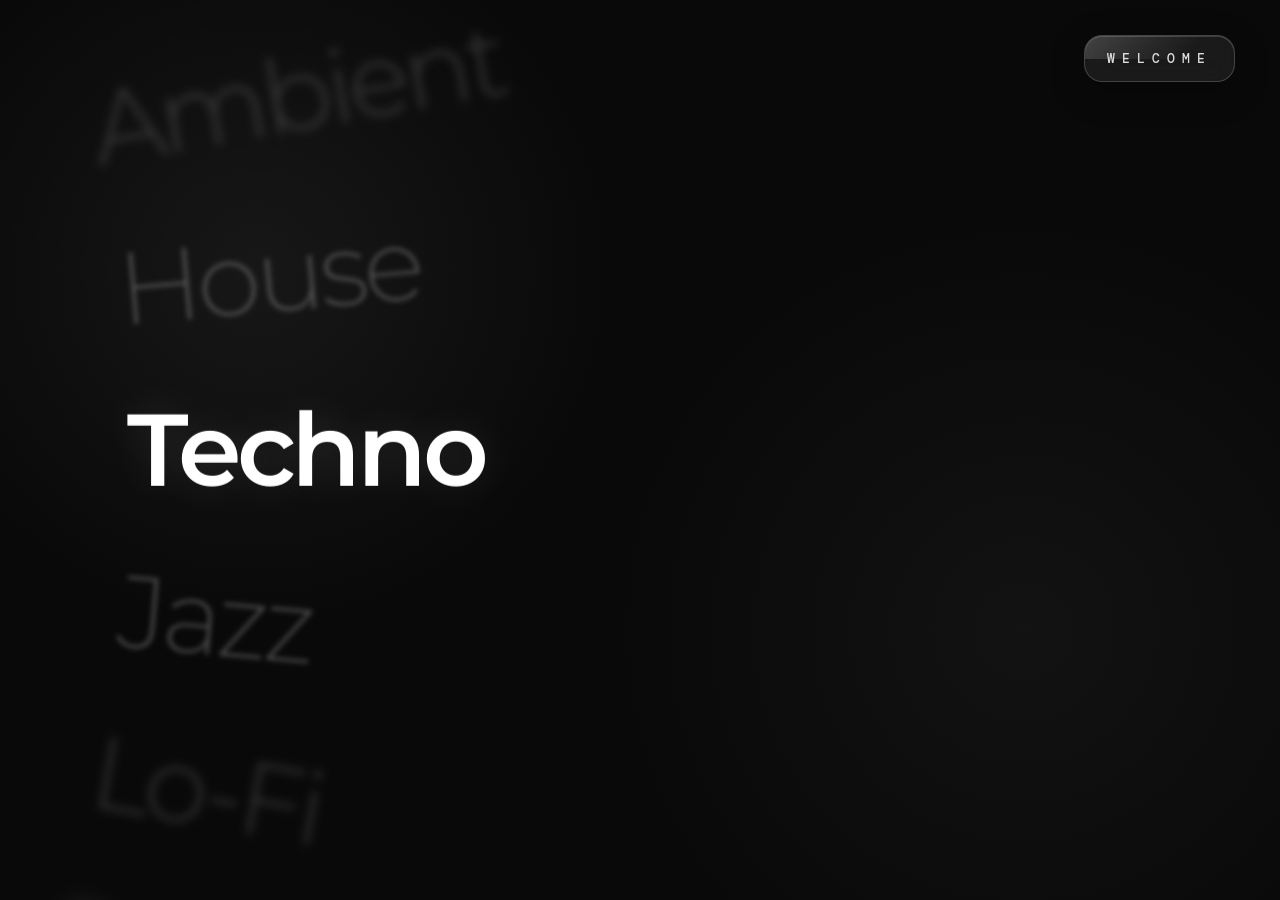
==== commit cb6fe30f: "Update index2.html" ====
--- a/index2.html
+++ b/index2.html
@@ -1,992 +1,899 @@
 <!DOCTYPE html>
 <html lang="en">
 <head>
-    <meta charset="UTF-8">
-    <meta name="viewport" content="width=device-width, initial-scale=1.0">
-
-    <title>Welcome</title>
-
-    <style>
-        * {
-            margin: 0;
-            padding: 0;
-            box-sizing: border-box;
+  <meta charset="UTF-8">
+  <meta name="viewport" content="width=device-width, initial-scale=1.0">
+
+  <title>Welcome</title>
+
+  <style>
+    @import url('https://fonts.googleapis.com/css2?family=DM+Mono:wght@400;500&family=Montserrat:wght@200;300;400;500;600;700&display=swap');
+
+    * {
+      margin: 0;
+      padding: 0;
+      box-sizing: border-box;
+    }
+
+    html,
+    body {
+      width: 100%;
+      height: 100%;
+      overflow: hidden;
+    }
+
+    body {
+      background:
+        radial-gradient(circle at 20% 30%, rgba(255,255,255,0.06), transparent 30%),
+        radial-gradient(circle at 80% 70%, rgba(255,255,255,0.04), transparent 35%),
+        #090909;
+
+      color: white;
+      font-family: "Montserrat", sans-serif;
+    }
+
+    /* =================================
+       FULL PAGE
+    ================================= */
+
+    .welcome-page {
+      width: 100vw;
+      height: 100vh;
+      position: relative;
+      overflow: hidden;
+    }
+
+    /* =================================
+       OPTION WHEEL
+    ================================= */
+
+    .option-wheel {
+      position: absolute;
+      inset: 0;
+
+      width: 100%;
+      height: 100%;
+
+      overflow: hidden;
+
+      cursor: grab;
+      user-select: none;
+      touch-action: none;
+      outline: none;
+    }
+
+    .option-wheel.dragging {
+      cursor: grabbing;
+    }
+
+    /* =================================
+       WHEEL OPTIONS
+    ================================= */
+
+    .option-wheel__item {
+      position: absolute;
+      top: 50%;
+      left: 8vw;
+
+      border: none;
+      background: transparent;
+
+      color: rgba(255,255,255,0.32);
+
+      font-family: "Montserrat", sans-serif;
+
+      font-size: clamp(65px, 8vw, 150px);
+      font-weight: 200;
+
+      line-height: 1;
+      letter-spacing: -4px;
+
+      white-space: nowrap;
+      text-align: left;
+
+      padding: 15px 25px;
+
+      cursor: pointer;
+
+      transform-origin: left center;
+
+      will-change: transform, opacity, filter;
+
+      transition:
+        color 0.3s ease,
+        font-weight 0.3s ease,
+        letter-spacing 0.3s ease,
+        text-shadow 0.3s ease;
+    }
+
+    .option-wheel__item:hover {
+      color: rgba(255,255,255,0.85) !important;
+      letter-spacing: 2px;
+    }
+
+    .option-wheel__item.selected {
+      color: #ffffff;
+      font-weight: 600;
+
+      text-shadow:
+        0 0 40px rgba(255,255,255,0.12);
+    }
+
+    /* =================================
+       ONLY WELCOME HAS GLASS EFFECT
+    ================================= */
+
+    .welcome-glass {
+      position: absolute;
+
+      top: 35px;
+      right: 45px;
+
+      z-index: 20;
+
+      padding: 14px 22px;
+
+      border-radius: 18px;
+
+      /* Glass */
+      background: rgba(255, 255, 255, 0.07);
+
+      border:
+        1px solid
+        rgba(255, 255, 255, 0.18);
+
+      backdrop-filter: blur(18px);
+      -webkit-backdrop-filter: blur(18px);
+
+      box-shadow:
+        0 10px 35px rgba(0,0,0,0.25),
+        inset 0 1px 0 rgba(255,255,255,0.16);
+
+      overflow: hidden;
+    }
+
+    /* Glass shine */
+
+    .welcome-glass::before {
+      content: "";
+
+      position: absolute;
+
+      top: 0;
+      left: 0;
+
+      width: 100%;
+      height: 50%;
+
+      background:
+        linear-gradient(
+          135deg,
+          rgba(255,255,255,0.18),
+          transparent 70%
+        );
+
+      pointer-events: none;
+    }
+
+    .welcome-text {
+      position: relative;
+      z-index: 1;
+
+      font-family: "DM Mono", monospace;
+
+      font-size: 13px;
+      font-weight: 500;
+
+      letter-spacing: 7px;
+      text-transform: uppercase;
+
+      color: rgba(255,255,255,0.85);
+    }
+
+    /* =================================
+       MOBILE
+    ================================= */
+
+    @media (max-width: 800px) {
+
+      .option-wheel__item {
+        left: 30px;
+        font-size: clamp(50px, 11vw, 100px);
+      }
+
+      .welcome-glass {
+        top: 25px;
+        right: 25px;
+
+        padding: 11px 16px;
+
+        border-radius: 14px;
+      }
+
+      .welcome-text {
+        font-size: 10px;
+        letter-spacing: 4px;
+      }
+    }
+
+  </style>
+</head>
+
+<body>
+
+  <main class="welcome-page">
+
+    <!-- =============================
+         OPTION WHEEL
+    ============================== -->
+
+    <div
+      class="option-wheel"
+      id="optionWheel"
+      tabindex="0"
+      aria-label="Select an option"
+    ></div>
+
+
+    <!-- =============================
+         ONLY WELCOME HAS GLASS EFFECT
+    ============================== -->
+
+    <div class="welcome-glass">
+
+      <div class="welcome-text">
+        Welcome
+      </div>
+
+    </div>
+
+  </main>
+
+
+  <script>
+
+    /* =================================
+       OPTIONS
+    ================================= */
+
+    const items = [
+      "Ambient",
+      "House",
+      "Techno",
+      "Jazz",
+      "Lo-Fi",
+      "Synthwave"
+    ];
+
+
+    /* =================================
+       PAGES
+    ================================= */
+
+    const pages = {
+      "Ambient": "ambient.html",
+      "House": "house.html",
+      "Techno": "techno.html",
+      "Jazz": "jazz.html",
+      "Lo-Fi": "lofi.html",
+      "Synthwave": "synthwave.html"
+    };
+
+
+    /* =================================
+       SETTINGS
+    ================================= */
+
+    const defaultSelected = 2;
+
+    const spacing = 1.55;
+    const curve = 1.2;
+    const tilt = 5;
+
+    const blur = 2.5;
+    const fade = 0.17;
+
+    const minOpacity = 0.04;
+
+    /*
+      Higher number = smoother/slower movement
+    */
+    const smoothing = 420;
+
+
+    /* =================================
+       GET WHEEL
+    ================================= */
+
+    const wheel =
+      document.getElementById("optionWheel");
+
+
+    /* =================================
+       CREATE OPTIONS
+    ================================= */
+
+    const itemElements = [];
+
+    items.forEach((item, index) => {
+
+      const button =
+        document.createElement("button");
+
+      button.className =
+        "option-wheel__item";
+
+      button.type = "button";
+
+      button.textContent = item;
+
+
+      if (index === defaultSelected) {
+        button.classList.add("selected");
+      }
+
+
+      /* CLICK → OPEN PAGE */
+
+      button.addEventListener(
+        "click",
+        function () {
+
+          if (dragMoved) return;
+
+          window.location.href =
+            pages[item];
+
         }
-
-        html,
-        body {
-            width: 100%;
-            height: 100%;
-            overflow: hidden;
-            font-family: Arial, Helvetica, sans-serif;
-            background: #000;
-            color: white;
+      );
+
+
+      wheel.appendChild(button);
+
+      itemElements.push(button);
+
+    });
+
+
+    /* =================================
+       WHEEL VARIABLES
+    ================================= */
+
+    let position =
+      defaultSelected;
+
+    let target =
+      defaultSelected;
+
+    let selectedIndex =
+      defaultSelected;
+
+    let lastTime =
+      performance.now();
+
+    let animationFrame =
+      null;
+
+    let wheelTimer =
+      null;
+
+
+    /* =================================
+       GET ROW HEIGHT
+    ================================= */
+
+    function getRowHeight() {
+
+      const item =
+        itemElements[0];
+
+      const actualFontSize =
+        parseFloat(
+          getComputedStyle(item).fontSize
+        );
+
+      return actualFontSize * spacing;
+
+    }
+
+
+    /* =================================
+       UPDATE SELECTED
+    ================================= */
+
+    function updateSelected(index) {
+
+      selectedIndex = index;
+
+      itemElements.forEach(
+        function(element, itemIndex) {
+
+          element.classList.toggle(
+            "selected",
+            itemIndex === index
+          );
+
         }
-
-        /* ================================
-           INFINITE GRID MENU CANVAS
-        ================================= */
-
-        #infinite-grid-menu-canvas {
-            cursor: grab;
-            width: 100%;
-            height: 100%;
-            overflow: hidden;
-            position: relative;
-            outline: none;
-            display: block;
-            touch-action: none;
+      );
+
+    }
+
+
+    /* =================================
+       SET TARGET
+    ================================= */
+
+    function setTarget(
+      value,
+      snap = false
+    ) {
+
+      let newValue =
+        Math.min(
+          Math.max(value, 0),
+          items.length - 1
+        );
+
+
+      if (snap) {
+        newValue =
+          Math.round(newValue);
+      }
+
+
+      target = newValue;
+
+
+      const index =
+        Math.max(
+          0,
+          Math.min(
+            Math.round(newValue),
+            items.length - 1
+          )
+        );
+
+
+      if (index !== selectedIndex) {
+        updateSelected(index);
+      }
+
+
+      startAnimation();
+
+    }
+
+
+    /* =================================
+       SMOOTH ANIMATION
+    ================================= */
+
+    function animate(now) {
+
+      const dt =
+        Math.min(
+          (now - lastTime) / 1000,
+          0.05
+        );
+
+      lastTime = now;
+
+
+      /*
+        Exponential smoothing.
+        This makes the wheel smooth
+        on different screen frame rates.
+      */
+
+      const tau =
+        smoothing / 1000;
+
+      const speed =
+        1 -
+        Math.exp(-dt / tau);
+
+
+      let next =
+        position +
+        (target - position) * speed;
+
+
+      const settled =
+        Math.abs(target - next) <
+        0.0005;
+
+
+      if (settled) {
+        next = target;
+      }
+
+
+      position = next;
+
+
+      const rowHeight =
+        getRowHeight();
+
+
+      const tiltRad =
+        (tilt * Math.PI) / 180;
+
+
+      const radius =
+        rowHeight / tiltRad;
+
+
+      /* UPDATE ALL OPTIONS */
+
+      itemElements.forEach(
+        function(element, index) {
+
+          const distance =
+            index - position;
+
+          const absoluteDistance =
+            Math.abs(distance);
+
+
+          const angle =
+            Math.max(
+              -Math.PI / 2,
+              Math.min(
+                Math.PI / 2,
+                distance * tiltRad
+              )
+            );
+
+
+          /* CURVED WHEEL POSITION */
+
+          const y =
+            radius *
+            Math.sin(angle);
+
+
+          const x =
+            -radius *
+            (
+              1 - Math.cos(angle)
+            ) *
+            curve;
+
+
+          const rotation =
+            (angle * 180) /
+            Math.PI;
+
+
+          /* MOVE SMOOTHLY */
+
+          element.style.transform =
+            `translate3d(
+              ${x.toFixed(2)}px,
+              calc(${y.toFixed(2)}px - 50%),
+              0
+            )
+            rotate(${rotation.toFixed(2)}deg)`;
+
+
+          /* OPACITY */
+
+          element.style.opacity =
+            Math.max(
+              minOpacity,
+              1 -
+              absoluteDistance * fade
+            );
+
+
+          /* BLUR */
+
+          element.style.filter =
+            `blur(${(
+              absoluteDistance * blur
+            ).toFixed(2)}px)`;
+
         }
-
-        #infinite-grid-menu-canvas:active {
-            cursor: grabbing;
+      );
+
+
+      /* KEEP ANIMATING UNTIL STOPPED */
+
+      if (!settled) {
+
+        animationFrame =
+          requestAnimationFrame(animate);
+
+      } else {
+
+        animationFrame = null;
+
+      }
+
+    }
+
+
+    /* =================================
+       START ANIMATION
+    ================================= */
+
+    function startAnimation() {
+
+      if (animationFrame !== null) {
+
+        cancelAnimationFrame(
+          animationFrame
+        );
+
+      }
+
+
+      lastTime =
+        performance.now();
+
+
+      animationFrame =
+        requestAnimationFrame(animate);
+
+    }
+
+
+    /* =================================
+       MOUSE WHEEL
+    ================================= */
+
+    wheel.addEventListener(
+      "wheel",
+      function(event) {
+
+        event.preventDefault();
+
+
+        const rowHeight =
+          getRowHeight();
+
+
+        /*
+          Smaller movement gives
+          smoother scrolling.
+        */
+
+        const movement =
+          event.deltaY /
+          (rowHeight * 1.5);
+
+
+        const step =
+          Math.max(
+            -0.8,
+            Math.min(
+              0.8,
+              movement
+            )
+          );
+
+
+        setTarget(
+          target + step,
+          false
+        );
+
+
+        clearTimeout(wheelTimer);
+
+
+        wheelTimer =
+          setTimeout(
+            function() {
+
+              /* Smooth snap */
+
+              setTarget(
+                target,
+                true
+              );
+
+            },
+            180
+          );
+
+      },
+      {
+        passive: false
+      }
+    );
+
+
+    /* =================================
+       DRAG VARIABLES
+    ================================= */
+
+    let dragging = false;
+    let dragMoved = false;
+
+    let startY = 0;
+    let startTarget = 0;
+
+
+    /* =================================
+       START DRAG
+    ================================= */
+
+    wheel.addEventListener(
+      "pointerdown",
+      function(event) {
+
+        dragging = true;
+        dragMoved = false;
+
+        startY =
+          event.clientY;
+
+        startTarget =
+          target;
+
+
+        wheel.classList.add(
+          "dragging"
+        );
+
+      }
+    );
+
+
+    /* =================================
+       SMOOTH DRAG
+    ================================= */
+
+    wheel.addEventListener(
+      "pointermove",
+      function(event) {
+
+        if (!dragging) return;
+
+
+        const difference =
+          event.clientY - startY;
+
+
+        if (
+          Math.abs(difference) > 5
+        ) {
+
+          dragMoved = true;
+
         }
 
-        /* ================================
-           PAGE
-        ================================= */
-
-        .welcome-page {
-            position: relative;
-            width: 100%;
-            height: 100vh;
-            overflow: hidden;
-            background:
-                radial-gradient(circle at 50% 50%,
-                    #20104a 0%,
-                    #0b1022 45%,
-                    #000 100%);
+
+        if (dragMoved) {
+
+          const rowHeight =
+            getRowHeight();
+
+
+          /*
+            Lower sensitivity makes
+            dragging smoother.
+          */
+
+          setTarget(
+            startTarget -
+            difference / (rowHeight * 1.15),
+            false
+          );
+
         }
 
-        /* Dark overlay */
-
-        .overlay {
-            position: absolute;
-            inset: 0;
-            z-index: 2;
-            pointer-events: none;
-            background:
-                linear-gradient(
-                    90deg,
-                    rgba(0, 0, 0, 0.78) 0%,
-                    rgba(0, 0, 0, 0.15) 50%,
-                    rgba(0, 0, 0, 0.55) 100%
-                );
+      }
+    );
+
+
+    /* =================================
+       STOP DRAG
+    ================================= */
+
+    function stopDragging() {
+
+      if (!dragging) return;
+
+
+      dragging = false;
+
+
+      wheel.classList.remove(
+        "dragging"
+      );
+
+
+      if (dragMoved) {
+
+        /*
+          Smoothly snap to nearest option
+        */
+
+        setTarget(
+          target,
+          true
+        );
+
+
+        setTimeout(
+          function() {
+
+            dragMoved = false;
+
+          },
+          180
+        );
+
+      }
+
+    }
+
+
+    wheel.addEventListener(
+      "pointerup",
+      stopDragging
+    );
+
+
+    wheel.addEventListener(
+      "pointercancel",
+      stopDragging
+    );
+
+
+    /* =================================
+       KEYBOARD
+    ================================= */
+
+    wheel.addEventListener(
+      "keydown",
+      function(event) {
+
+        if (
+          event.key === "ArrowUp" ||
+          event.key === "ArrowLeft"
+        ) {
+
+          event.preventDefault();
+
+          setTarget(
+            Math.round(target) - 1,
+            true
+          );
+
         }
 
-        /* ================================
-           LEFT WELCOME CONTENT
-        ================================= */
-
-        .welcome-content {
-            position: absolute;
-            z-index: 5;
-            left: 8%;
-            top: 50%;
-            transform: translateY(-50%);
-            max-width: 650px;
-            pointer-events: none;
+
+        if (
+          event.key === "ArrowDown" ||
+          event.key === "ArrowRight"
+        ) {
+
+          event.preventDefault();
+
+          setTarget(
+            Math.round(target) + 1,
+            true
+          );
+
         }
 
-        .small-title {
-            color: #a78bfa;
-            font-size: 0.8rem;
-            letter-spacing: 5px;
-            margin-bottom: 25px;
-            font-weight: bold;
-        }
-
-        .welcome-content h1 {
-            font-size: clamp(3.5rem, 8vw, 8rem);
-            line-height: 0.9;
-            font-weight: 900;
-            letter-spacing: -5px;
-            margin-bottom: 30px;
-        }
-
-        .welcome-content h1 span {
-            display: block;
-            color: transparent;
-            -webkit-text-stroke: 2px #8b5cf6;
-        }
-
-        .welcome-description {
-            max-width: 500px;
-            color: #b4b4c8;
-            font-size: 1.1rem;
-            line-height: 1.8;
-            margin-bottom: 35px;
-        }
-
-        /* ================================
-           START BUTTON
-        ================================= */
-
-        .start-button {
-            pointer-events: auto;
-            border: none;
-            background: #5227ff;
-            color: white;
-            padding: 17px 30px;
-            font-size: 0.8rem;
-            font-weight: 800;
-            letter-spacing: 2px;
-            cursor: pointer;
-            transition: 0.3s ease;
-            border-radius: 4px;
-        }
-
-        .start-button span {
-            margin-left: 20px;
-            font-size: 1.3rem;
-        }
-
-        .start-button:hover {
-            background: white;
-            color: #5227ff;
-            transform: translateY(-5px);
-            box-shadow: 0 15px 50px rgba(82, 39, 255, 0.5);
-        }
-
-        /* ================================
-           ACTIVE FACE TITLE
-        ================================= */
-
-        .face-title {
-            user-select: none;
-            position: absolute;
-            z-index: 10;
-            font-weight: 900;
-            font-size: 3rem;
-            left: 1.6em;
-            top: 50%;
-        }
-
-        .face-title {
-            position: absolute;
-            top: 50%;
-            transform: translate(20%, -50%);
-        }
-
-        .face-title.active {
-            opacity: 1;
-            transform: translate(20%, -50%);
-            pointer-events: auto;
-            transition: 0.5s ease;
-        }
-
-        .face-title.inactive {
-            pointer-events: none;
-            opacity: 0;
-            transition: 0.1s ease;
-        }
-
-        /* ================================
-           FACE DESCRIPTION
-        ================================= */
-
-        .face-description {
-            user-select: none;
-            position: absolute;
-            z-index: 10;
-            max-width: 10ch;
-            top: 50%;
-            font-size: 1.2rem;
-            right: 1%;
-            transform: translate(0, -50%);
-        }
-
-        .face-description.active {
-            opacity: 1;
-            transform: translate(-90%, -50%);
-            pointer-events: auto;
-            transition: 0.5s ease;
-        }
-
-        .face-description.inactive {
-            pointer-events: none;
-            transform: translate(-60%, -50%);
-            opacity: 0;
-            transition: 0.1s ease;
-        }
-
-        /* ================================
-           ROUND ACTION BUTTON
-        ================================= */
-
-        .action-button {
-            position: absolute;
-            left: 50%;
-            z-index: 10;
-            width: 60px;
-            height: 60px;
-            display: grid;
-            place-items: center;
-            background: #5227ff;
-            border: none;
-            border-radius: 50%;
-            cursor: pointer;
-            border: 5px solid #000;
-        }
-
-        .action-button-icon {
-            user-select: none;
-            position: relative;
-            color: #fff;
-            top: 2px;
-            font-size: 26px;
-        }
-
-        .action-button.active {
-            bottom: 3.8em;
-            transform: translateX(-50%) scale(1);
-            opacity: 1;
-            pointer-events: auto;
-            transition: 0.5s ease;
-        }
-
-        .action-button.inactive {
-            bottom: -80px;
-            transform: translateX(-50%) scale(0);
-            opacity: 0;
-            pointer-events: none;
-            transition: 0.1s ease;
-        }
-
-        /* ================================
-           BOTTOM DRAG HINT
-        ================================= */
-
-        .drag-hint {
-            position: absolute;
-            z-index: 8;
-            bottom: 25px;
-            left: 50%;
-            transform: translateX(-50%);
-            color: #aaa;
-            font-size: 0.7rem;
-            letter-spacing: 3px;
-            pointer-events: none;
-            animation: floatHint 2s infinite ease-in-out;
-        }
-
-        @keyframes floatHint {
-            0%, 100% {
-                transform: translateX(-50%) translateY(0);
-                opacity: 0.5;
-            }
-
-            50% {
-                transform: translateX(-50%) translateY(7px);
-                opacity: 1;
-            }
-        }
-
-        @media (max-width: 1500px) {
-            .face-title,
-            .face-description {
-                display: none;
-            }
-        }
-
-        @media (max-width: 768px) {
-
-            .welcome-content {
-                left: 30px;
-                right: 30px;
-                top: 42%;
-            }
-
-            .welcome-content h1 {
-                letter-spacing: -2px;
-            }
-
-            .welcome-description {
-                font-size: 0.95rem;
-            }
-
-            .small-title {
-                font-size: 0.65rem;
-                letter-spacing: 3px;
-            }
-        }
-    </style>
-</head>
-
-<body>
-
-    <div class="welcome-page">
-
-        <!-- INTERACTIVE CANVAS -->
-        <canvas id="infinite-grid-menu-canvas"></canvas>
-
-        <!-- DARK OVERLAY -->
-        <div class="overlay"></div>
-
-        <!-- MAIN CONTENT -->
-        <div class="welcome-content">
-
-            <p class="small-title">
-                ✦ WELCOME TO THE FUTURE ✦
-            </p>
-
-            <h1>
-                YOUR JOURNEY
-                <span>STARTS HERE</span>
-            </h1>
-
-            <p class="welcome-description">
-                Drag the interactive image sphere and explore a world
-                of possibilities. Your journey starts here.
-            </p>
-
-            <button class="start-button" onclick="goNext()">
-                GET STARTED
-                <span>→</span>
-            </button>
-
-        </div>
-
-        <!-- ACTIVE ITEM TITLE -->
-        <h2 id="faceTitle" class="face-title active">
-            WELCOME
-        </h2>
-
-        <!-- ACTIVE ITEM DESCRIPTION -->
-        <p id="faceDescription" class="face-description active">
-            Explore the experience
-        </p>
-
-        <!-- ROUND BUTTON -->
-        <button
-            id="actionButton"
-            class="action-button active"
-            onclick="goNext()"
-        >
-            <span class="action-button-icon">↗</span>
-        </button>
-
-        <!-- HINT -->
-        <div class="drag-hint">
-            DRAG THE SPHERE TO EXPLORE
-        </div>
-
-    </div>
-
-
-    <script>
-
-        /* ==========================================
-           CANVAS SETUP
-        ========================================== */
-
-        const canvas = document.getElementById(
-            "infinite-grid-menu-canvas"
-        );
-
-        const ctx = canvas.getContext("2d");
-
-        let width;
-        let height;
-
-        let rotationX = 0;
-        let rotationY = 0;
-
-        let velocityX = 0;
-        let velocityY = 0;
-
-        let isDragging = false;
-
-        let previousX = 0;
-        let previousY = 0;
-
-
-        /* ==========================================
-           MENU ITEMS
-        ========================================== */
-
-        const items = [
-            {
-                title: "WELCOME",
-                description: "Explore the experience",
-                image:
-                "https://images.unsplash.com/photo-1519608487953-e999c86e7455?q=80&w=600&auto=format"
-            },
-            {
-                title: "DISCOVER",
-                description: "Find something amazing",
-                image:
-                "https://images.unsplash.com/photo-1500530855697-b586d89ba3ee?q=80&w=600&auto=format"
-            },
-            {
-                title: "EXPLORE",
-                description: "A new world awaits you",
-                image:
-                "https://images.unsplash.com/photo-1534796636912-3b95b3ab5986?q=80&w=600&auto=format"
-            },
-            {
-                title: "CREATE",
-                description: "Turn ideas into reality",
-                image:
-                "https://images.unsplash.com/photo-1462331940025-496dfbfc7564?q=80&w=600&auto=format"
-            },
-            {
-                title: "CONNECT",
-                description: "Connect with the future",
-                image:
-                "https://images.unsplash.com/photo-1500534623283-312aade485b7?q=80&w=600&auto=format"
-            },
-            {
-                title: "START",
-                description: "Begin your journey now",
-                image:
-                "https://images.unsplash.com/photo-1446776811953-b23d57bd21aa?q=80&w=600&auto=format"
-            }
-        ];
-
-
-        /* ==========================================
-           LOAD IMAGES
-        ========================================== */
-
-        const loadedImages = [];
-
-        let loadedCount = 0;
-
-        items.forEach((item, index) => {
-
-            const image = new Image();
-
-            image.crossOrigin = "anonymous";
-
-            image.onload = function() {
-                loadedCount++;
-
-                if (loadedCount === items.length) {
-                    animate();
-                }
-            };
-
-            image.src = item.image;
-
-            loadedImages[index] = image;
-        });
-
-
-        /* ==========================================
-           RESIZE CANVAS
-        ========================================== */
-
-        function resizeCanvas() {
-
-            width = canvas.width = window.innerWidth;
-            height = canvas.height = window.innerHeight;
-        }
-
-        resizeCanvas();
-
-        window.addEventListener(
-            "resize",
-            resizeCanvas
-        );
-
-
-        /* ==========================================
-           3D ROTATION FUNCTION
-        ========================================== */
-
-        function rotatePoint(x, y, z) {
-
-            /* Rotate around Y axis */
-
-            let cosY = Math.cos(rotationY);
-            let sinY = Math.sin(rotationY);
-
-            let x1 = x * cosY - z * sinY;
-            let z1 = x * sinY + z * cosY;
-
-
-            /* Rotate around X axis */
-
-            let cosX = Math.cos(rotationX);
-            let sinX = Math.sin(rotationX);
-
-            let y1 = y * cosX - z1 * sinX;
-            let z2 = y * sinX + z1 * cosX;
-
-            return {
-                x: x1,
-                y: y1,
-                z: z2
-            };
-        }
-
-
-        /* ==========================================
-           CREATE SPHERE POSITIONS
-        ========================================== */
-
-        function getSpherePoints(count) {
-
-            const points = [];
-
-            const goldenAngle =
-                Math.PI * (3 - Math.sqrt(5));
-
-            for (let i = 0; i < count; i++) {
-
-                const y =
-                    1 - (i / (count - 1)) * 2;
-
-                const radius =
-                    Math.sqrt(1 - y * y);
-
-                const theta =
-                    goldenAngle * i;
-
-                const x =
-                    Math.cos(theta) * radius;
-
-                const z =
-                    Math.sin(theta) * radius;
-
-                points.push({
-                    x: x,
-                    y: y,
-                    z: z,
-                    itemIndex: i % items.length
-                });
-            }
-
-            return points;
-        }
-
-
-        const spherePoints = getSpherePoints(42);
-
-
-        /* ==========================================
-           UPDATE ACTIVE ITEM
-        ========================================== */
-
-        let currentActiveIndex = 0;
-
-
-        function updateActiveItem(index) {
-
-            if (index === currentActiveIndex) return;
-
-            currentActiveIndex = index;
-
-            const title =
-                document.getElementById("faceTitle");
-
-            const description =
-                document.getElementById("faceDescription");
-
-
-            title.classList.remove("active");
-            title.classList.add("inactive");
-
-            description.classList.remove("active");
-            description.classList.add("inactive");
-
-
-            setTimeout(() => {
-
-                title.textContent =
-                    items[index].title;
-
-                description.textContent =
-                    items[index].description;
-
-
-                title.classList.remove("inactive");
-                title.classList.add("active");
-
-                description.classList.remove("inactive");
-                description.classList.add("active");
-
-            }, 150);
-        }
-
-
-        /* ==========================================
-           DRAW SPHERE
-        ========================================== */
-
-        function drawSphere() {
-
-            ctx.clearRect(
-                0,
-                0,
-                width,
-                height
-            );
-
-
-            const centerX =
-                width * 0.70;
-
-            const centerY =
-                height * 0.50;
-
-
-            let radius =
-                Math.min(width, height) * 0.32;
-
-
-            if (width < 768) {
-
-                radius =
-                    Math.min(width, height) * 0.38;
-            }
-
-
-            const projected = [];
-
-
-            spherePoints.forEach(point => {
-
-                const rotated =
-                    rotatePoint(
-                        point.x,
-                        point.y,
-                        point.z
-                    );
-
-
-                const perspective =
-                    1.6 / (2.8 - rotated.z);
-
-
-                projected.push({
-                    x:
-                        centerX +
-                        rotated.x *
-                        radius *
-                        perspective,
-
-                    y:
-                        centerY +
-                        rotated.y *
-                        radius *
-                        perspective,
-
-                    z: rotated.z,
-
-                    scale: perspective,
-
-                    itemIndex:
-                        point.itemIndex
-                });
-            });
-
-
-            /* Draw back images first */
-
-            projected.sort(
-                (a, b) => a.z - b.z
-            );
-
-
-            let nearest =
-                projected[0];
-
-
-            projected.forEach(point => {
-
-                if (point.z > nearest.z) {
-                    nearest = point;
-                }
-
-
-                const image =
-                    loadedImages[point.itemIndex];
-
-
-                const size =
-                    115 *
-                    point.scale;
-
-
-                ctx.save();
-
-
-                /* Fade images at back */
-
-                ctx.globalAlpha =
-                    Math.max(
-                        0.18,
-                        (point.z + 1.5) / 2.5
-                    );
-
-
-                ctx.beginPath();
-
-                ctx.arc(
-                    point.x,
-                    point.y,
-                    size / 2,
-                    0,
-                    Math.PI * 2
-                );
-
-                ctx.clip();
-
-
-                if (
-                    image &&
-                    image.complete
-                ) {
-
-                    ctx.drawImage(
-                        image,
-                        point.x - size / 2,
-                        point.y - size / 2,
-                        size,
-                        size
-                    );
-
-                } else {
-
-                    ctx.fillStyle =
-                        "#5227ff";
-
-                    ctx.fill();
-                }
-
-
-                ctx.restore();
-
-
-                /* Circle border */
-
-                ctx.save();
-
-                ctx.beginPath();
-
-                ctx.arc(
-                    point.x,
-                    point.y,
-                    size / 2,
-                    0,
-                    Math.PI * 2
-                );
-
-
-                ctx.strokeStyle =
-                    point.z > 0
-                        ? "rgba(255,255,255,0.5)"
-                        : "rgba(255,255,255,0.15)";
-
-
-                ctx.lineWidth = 2;
-
-                ctx.stroke();
-
-                ctx.restore();
-            });
-
-
-            /* Update active card */
-
-            updateActiveItem(
-                nearest.itemIndex
-            );
-        }
-
-
-        /* ==========================================
-           ANIMATION
-        ========================================== */
-
-        function animate() {
-
-            if (!isDragging) {
-
-                rotationY +=
-                    velocityY;
-
-                rotationX +=
-                    velocityX;
-
-
-                velocityY *= 0.96;
-                velocityX *= 0.96;
-
-
-                if (
-                    Math.abs(velocityY) < 0.0001
-                ) {
-                    velocityY = 0.002;
-                }
-
-            }
-
-
-            drawSphere();
-
-            requestAnimationFrame(
-                animate
-            );
-        }
-
-
-        /* ==========================================
-           MOUSE CONTROLS
-        ========================================== */
-
-        canvas.addEventListener(
-            "mousedown",
-            function(event) {
-
-                isDragging = true;
-
-                previousX =
-                    event.clientX;
-
-                previousY =
-                    event.clientY;
-
-
-                velocityX = 0;
-                velocityY = 0;
-            }
-        );
-
-
-        window.addEventListener(
-            "mousemove",
-            function(event) {
-
-                if (!isDragging) return;
-
-
-                const deltaX =
-                    event.clientX -
-                    previousX;
-
-                const deltaY =
-                    event.clientY -
-                    previousY;
-
-
-                rotationY +=
-                    deltaX * 0.008;
-
-                rotationX +=
-                    deltaY * 0.008;
-
-
-                velocityY =
-                    deltaX * 0.0008;
-
-                velocityX =
-                    deltaY * 0.0008;
-
-
-                previousX =
-                    event.clientX;
-
-                previousY =
-                    event.clientY;
-            }
-        );
-
-
-        window.addEventListener(
-            "mouseup",
-            function() {
-
-                isDragging = false;
-            }
-        );
-
-
-        /* ==========================================
-           TOUCH CONTROLS
-        ========================================== */
-
-        canvas.addEventListener(
-            "touchstart",
-            function(event) {
-
-                isDragging = true;
-
-                const touch =
-                    event.touches[0];
-
-                previousX =
-                    touch.clientX;
-
-                previousY =
-                    touch.clientY;
-            }
-        );
-
-
-        canvas.addEventListener(
-            "touchmove",
-            function(event) {
-
-                if (!isDragging) return;
-
-                const touch =
-                    event.touches[0];
-
-
-                const deltaX =
-                    touch.clientX -
-                    previousX;
-
-                const deltaY =
-                    touch.clientY -
-                    previousY;
-
-
-                rotationY +=
-                    deltaX * 0.008;
-
-                rotationX +=
-                    deltaY * 0.008;
-
-
-                previousX =
-                    touch.clientX;
-
-                previousY =
-                    touch.clientY;
-
-            }
-        );
-
-
-        canvas.addEventListener(
-            "touchend",
-            function() {
-
-                isDragging = false;
-            }
-        );
-
-
-        /* ==========================================
-           BUTTON
-        ========================================== */
-
-        function goNext() {
-
-            /*
-              CHANGE THIS FILE NAME
-              TO THE PAGE YOU WANT
-            */
-
-           window.location.href = "dashboard.html ";
-        }
-
-    </script>
-
+      }
+    );
+
+
+    /* =================================
+       INITIAL START
+    ================================= */
+
+    setTarget(
+      defaultSelected,
+      true
+    );
+
+  </script>
 
 </body>
 </html>
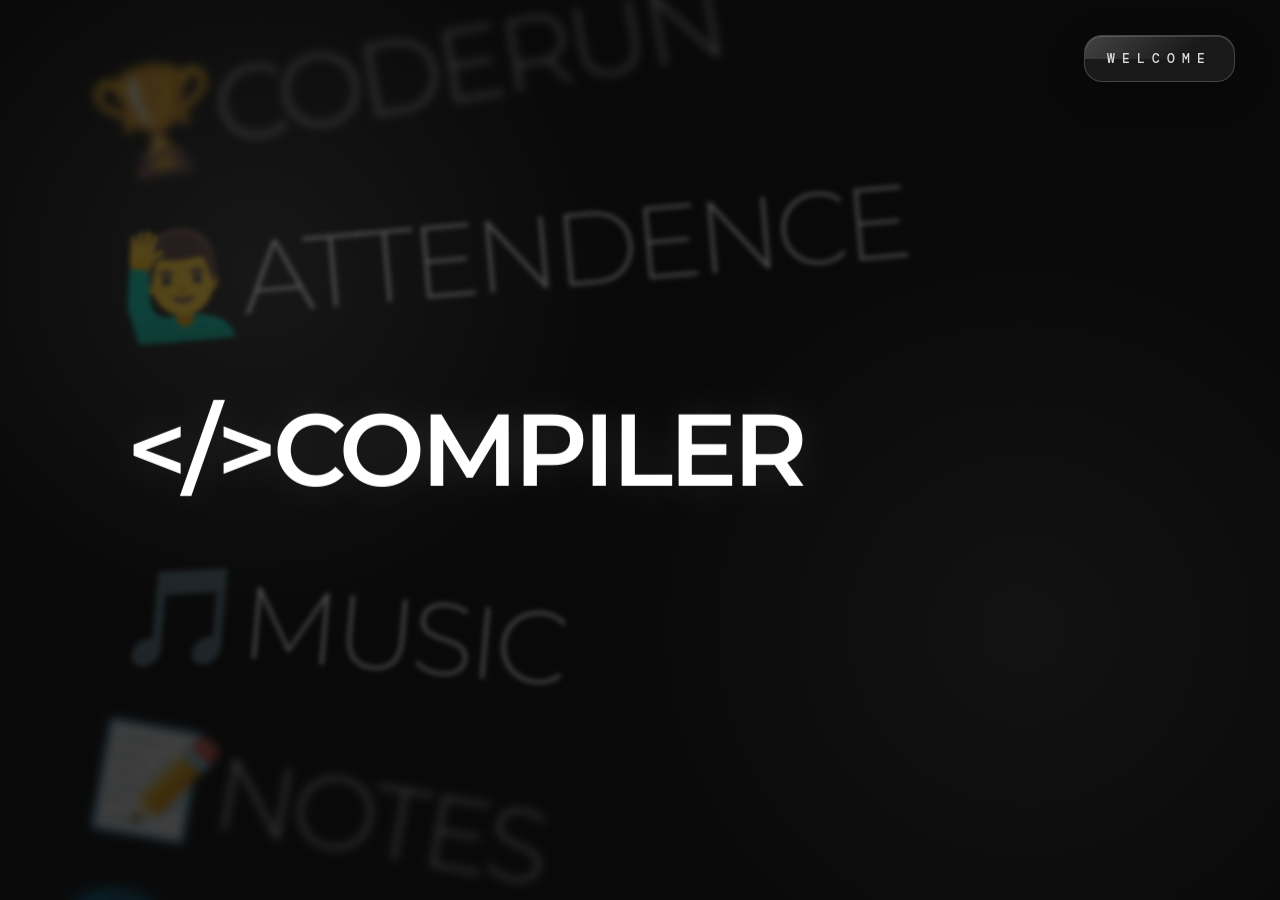
==== commit 25d9d5b0: "Update index2.html" ====
--- a/index2.html
+++ b/index2.html
@@ -257,12 +257,12 @@
     ================================= */
 
     const items = [
-      "Ambient",
-      "House",
-      "Techno",
-      "Jazz",
-      "Lo-Fi",
-      "Synthwave"
+      "🏆CODERUN",
+      "🙋‍♂️ATTENDENCE",
+      "</>COMPILER",
+      "🎵MUSIC",
+      "📝NOTES",
+      "🌐IMP WEB PAGES"
     ];
 
 
@@ -271,12 +271,12 @@
     ================================= */
 
     const pages = {
-      "Ambient": "ambient.html",
-      "House": "house.html",
-      "Techno": "techno.html",
-      "Jazz": "jazz.html",
-      "Lo-Fi": "lofi.html",
-      "Synthwave": "synthwave.html"
+      "🏆CODERUN": "coderun.html",
+      "🙋‍♂️ATTENDENCE": "attendence.html",
+      "</>COMPILER": "compiler.html",
+      "🎵MUSIC": "music.html",
+      "📝NOTES": "notes.html",
+      "🌐IMP WEB PAGES": "imp-web-pages.html"
     };
 
 
